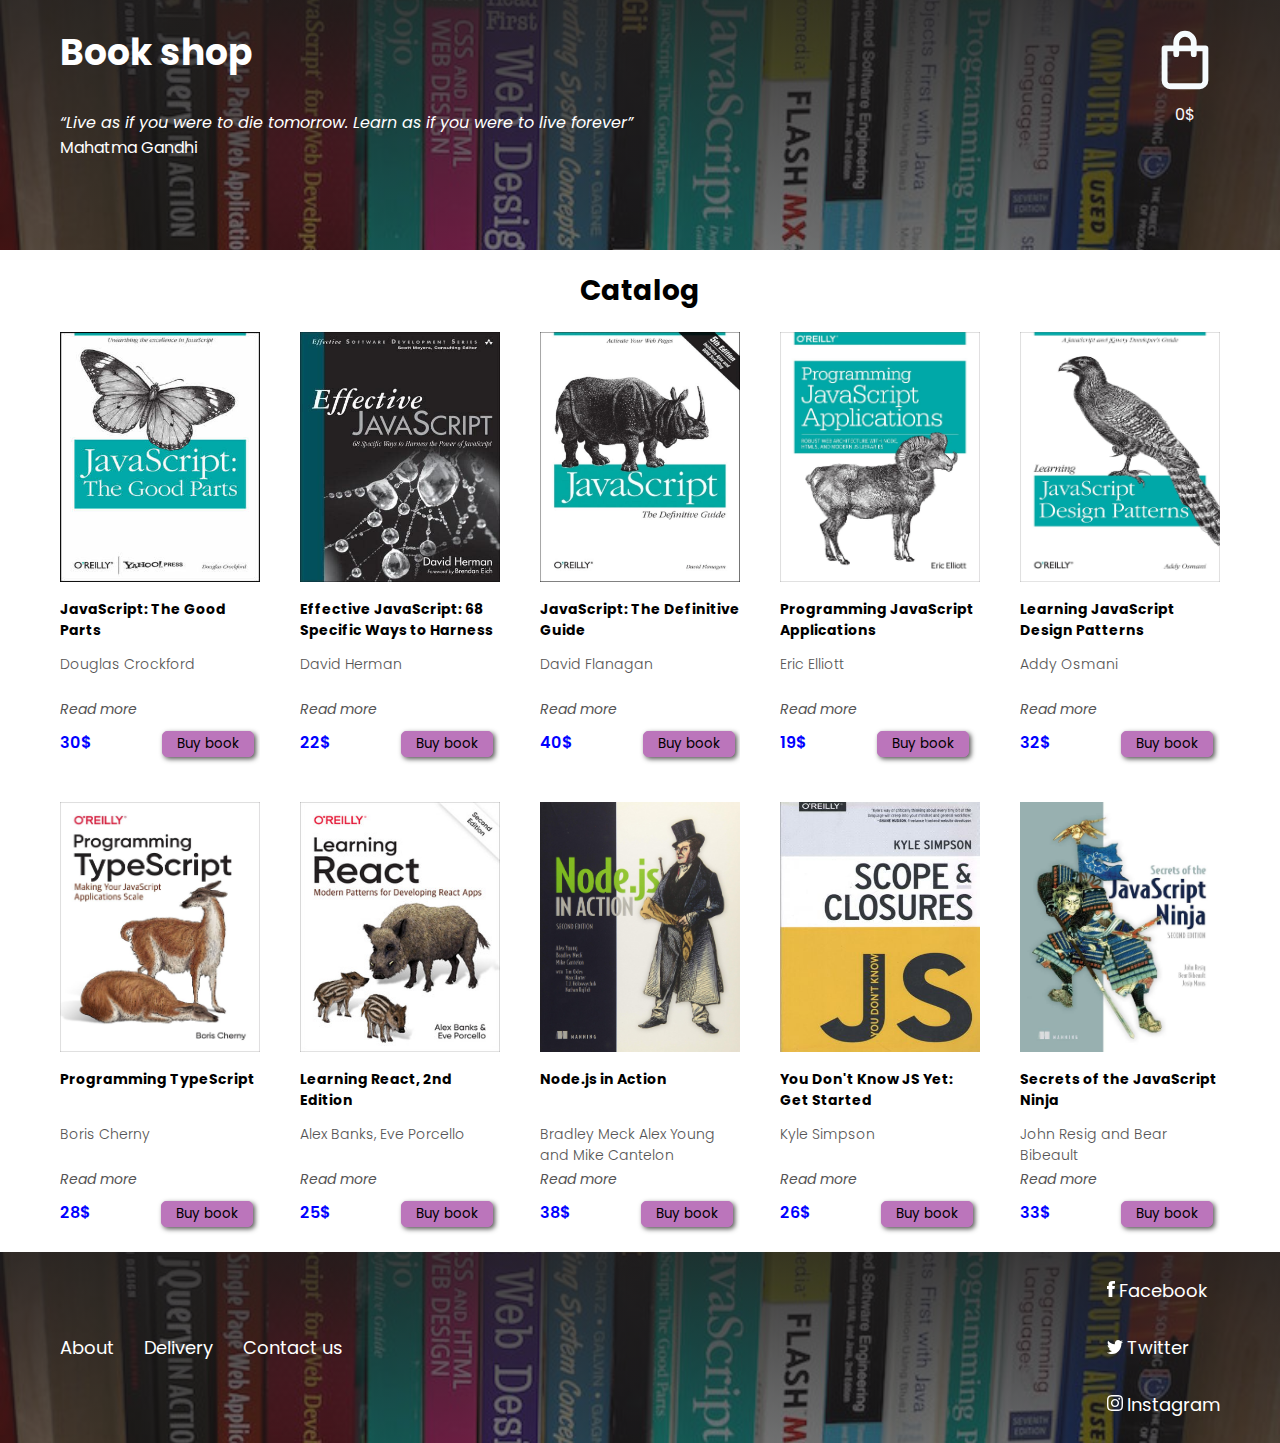
==== main-page/index.html @ 477d8d84 "feat: change project structure" ====
<!DOCTYPE html>
<html lang="en">
<head>
  <meta charset="UTF-8">
  <meta http-equiv="X-UA-Compatible" content="IE=edge">
  <meta name="viewport" content="width=device-width, initial-scale=1.0">
  <title>BookStore</title>
  <link rel="preconnect" href="https://fonts.googleapis.com">
  <link rel="preconnect" href="https://fonts.gstatic.com" crossorigin>
  <link href="https://fonts.googleapis.com/css2?family=Poppins:ital,wght@0,100;0,200;0,300;0,400;0,500;0,600;0,700;0,800;0,900;1,100;1,200;1,300;1,400;1,500;1,600;1,700;1,800;1,900&display=swap" rel="stylesheet">
  <link rel="stylesheet" href="style.css" />
</head>
<body>
  <div class="root"></div>
  <script src="script.js"></script>    
</body>
</html>
---- main-page/style.css ----
* {
  margin: 0;
  padding: 0;
  font-family: "Poppins", sans-serif;
  list-style: none;
  text-decoration: none;
}

body {
  overflow-x: hidden;
}

.body-active-menu {
  overflow-y: hidden;
}

.container {
  max-width: 1160px;
  margin: 0 auto;
  padding: 0 20px;
}

header {
  min-height: 200px;
  padding: 25px;
  background: linear-gradient(rgba(32, 30, 30, 0.85), rgba(32, 30, 30, 0.55)), url(./images/shelf.jpg);
  background-repeat: no-repeat, no-repeat;
  background-position: center, center;
  background-size: cover, cover;
}

.header-container {
  display: flex;
  justify-content: space-between;
}

h1 {
  color: #ffffff;
  font-size: 36px;
  margin-bottom: 30px;
}

.author,
.quot {
  color: #ffffff;
}

.quot {
  font-style: italic;
}

.cart-wrapper {
  transition: 300ms ease-in-out;
}
.cart-wrapper-active {
  display: flex;
  align-items: center;
  flex-direction: row-reverse;
  position: absolute;
  gap: 33px;
  font-size: 24px;
  font-weight: 600;
  background-color: #ebddc6;
  z-index: 10;
  width: 520px;
  top: 0;
  padding-top: 10px;
  right: 20px;
}
.cart-wrapper:hover {
  cursor: pointer;
}

.button-link {
  z-index: 10;
  transition: 500ms ease-in-out;
}

.confirm-order-button {
  display: none;
}
.confirm-order-button-active {
  display: block;
  z-index: 10;
  color: black;
  padding: 3px 12px;
  font-size: 13px;
  border: none;
  border-radius: 3px;
  background: rgb(187, 117, 187);
  transition: 200ms ease-in-out;
}
.confirm-order-button-active:hover {
  background: rgb(236, 178, 236);
}
.confirm-order-button-active[disabled] {
  background-color: #f6f0f0;
  color: grey;
}

.cart-menu {
  position: absolute;
  width: 100%;
  height: 100%;
  top: 0;
  right: -100%;
  transition: all 300ms ease-in-out;
}
.cart-menu-active {
  right: 0;
}
.cart-menu-wrapper {
  background-color: #ebddc6;
  padding: 100px 20px 40px;
  width: 500px;
  height: 100vh;
  display: flex;
  flex-direction: column;
  gap: 10px;
  position: absolute;
  right: 0;
  overflow-y: scroll;
}

.catalog-header {
  margin: 20px auto 20px;
  font-size: 28px;
  text-align: center;
}

.book-block {
  width: 200px;
  height: 450px;
  transition: 300ms ease-in-out;
  overflow: hidden;
}
.book-block:hover .book-img {
  transform: scale(1.1);
}
.book-img {
  height: 250px;
  width: 100%;
  transition: all 200ms ease-in-out;
}
.book-title {
  font-size: 14px;
  height: 45px;
  overflow: hidden;
  margin-bottom: 10px;
  margin-top: 10px;
}
.book-author {
  font-size: 14px;
  color: #555454;
  font-weight: 300;
  height: 35px;
}

.cart-book-block {
  display: flex;
  align-items: center;
  gap: 15px;
  width: 260px;
  transition: 300ms ease-in-out;
}
.cart-book-img {
  width: 25%;
  height: auto;
  transition: all 200ms ease-in-out;
}
.cart-book-title {
  width: 33%;
  font-size: 10px;
  margin-bottom: 10px;
  margin-top: 10px;
  flex: none;
}
.cart-book-author {
  width: 33%;
  font-size: 8px;
  color: #555454;
  font-weight: 300;
  flex: none;
}
.cart-book-price, .cart-book-number, .cart-book-sum {
  font-size: 12px;
  width: 10%;
  flex: none;
  text-align: center;
}
.cart-book-sum {
  font-weight: 600;
  margin-left: 10px;
}

.remove-book {
  margin-top: -6px;
  margin-left: 11px;
  width: 26px;
  height: auto;
}

.message {
  width: 180px;
  margin: 30% auto;
}

.read-more {
  display: block;
  color: #555454;
  margin-top: 10px;
  margin-bottom: 10px;
  font-style: italic;
  font-size: 14px;
  transition: 200ms ease-in-out;
}
.read-more:hover {
  color: rgb(187, 103, 187);
  cursor: pointer;
}

.book-price {
  color: blue;
  font-weight: 600;
}

.buy-button {
  margin-left: 70px;
  padding: 2px 14px;
  background-color: rgb(187, 117, 187);
  border: 1px solid rgb(187, 117, 187);
  border-radius: 5px;
  transition: 200ms ease-in-out;
  box-shadow: #555454 2px 2px 5px;
}
.buy-button:hover {
  background-color: rgb(236, 178, 236);
  cursor: pointer;
}

.catalog {
  display: flex;
  flex-wrap: wrap;
  gap: 20px;
  justify-content: space-between;
}

.shopping-bag {
  width: 70px;
  color: #555454;
  text-align: right;
  position: relative;
  z-index: 10;
}
.shopping-bag-counter {
  color: #fbf9fb;
  text-align: center;
  position: relative;
  z-index: 10;
}

footer {
  min-height: 100px;
  padding: 25px;
  background: linear-gradient(rgba(32, 30, 30, 0.85), rgba(32, 30, 30, 0.55)), url(./images/shelf.jpg);
  background-repeat: no-repeat, no-repeat;
  background-position: center, center;
  background-size: cover, cover;
}

.footer-container {
  display: flex;
  flex-direction: row-reverse;
  justify-content: space-between;
  align-items: center;
}

.social-media {
  display: flex;
  gap: 30px;
  flex-direction: column;
}

.nav-list {
  display: flex;
  gap: 30px;
}

.social-media-link,
.nav-list-item-link {
  color: #ffffff;
  text-decoration: none;
  font-size: 18px;
}
.social-media-link:hover,
.nav-list-item-link:hover {
  color: rgb(187, 103, 187);
}

.pop-up-background {
  display: none;
}
.pop-up-background-active {
  display: flex;
  justify-content: center;
  align-items: center;
  position: fixed;
  width: 100%;
  height: 100vh;
  top: 0;
  left: 0;
  right: 0;
  bottom: 0;
  background-color: rgba(50, 49, 49, 0.6);
}
.pop-up-block {
  position: relative;
  width: 50%;
  height: 30%;
  background-color: #ebddc6;
  border-radius: 10px;
  color: #000000;
  padding: 30px;
  overflow: overlay;
}

.close-pop-up {
  position: absolute;
  font-size: 36px;
  color: #000000;
  top: -4px;
  right: 15px;
  cursor: pointer;
}/*# sourceMappingURL=style.css.map */
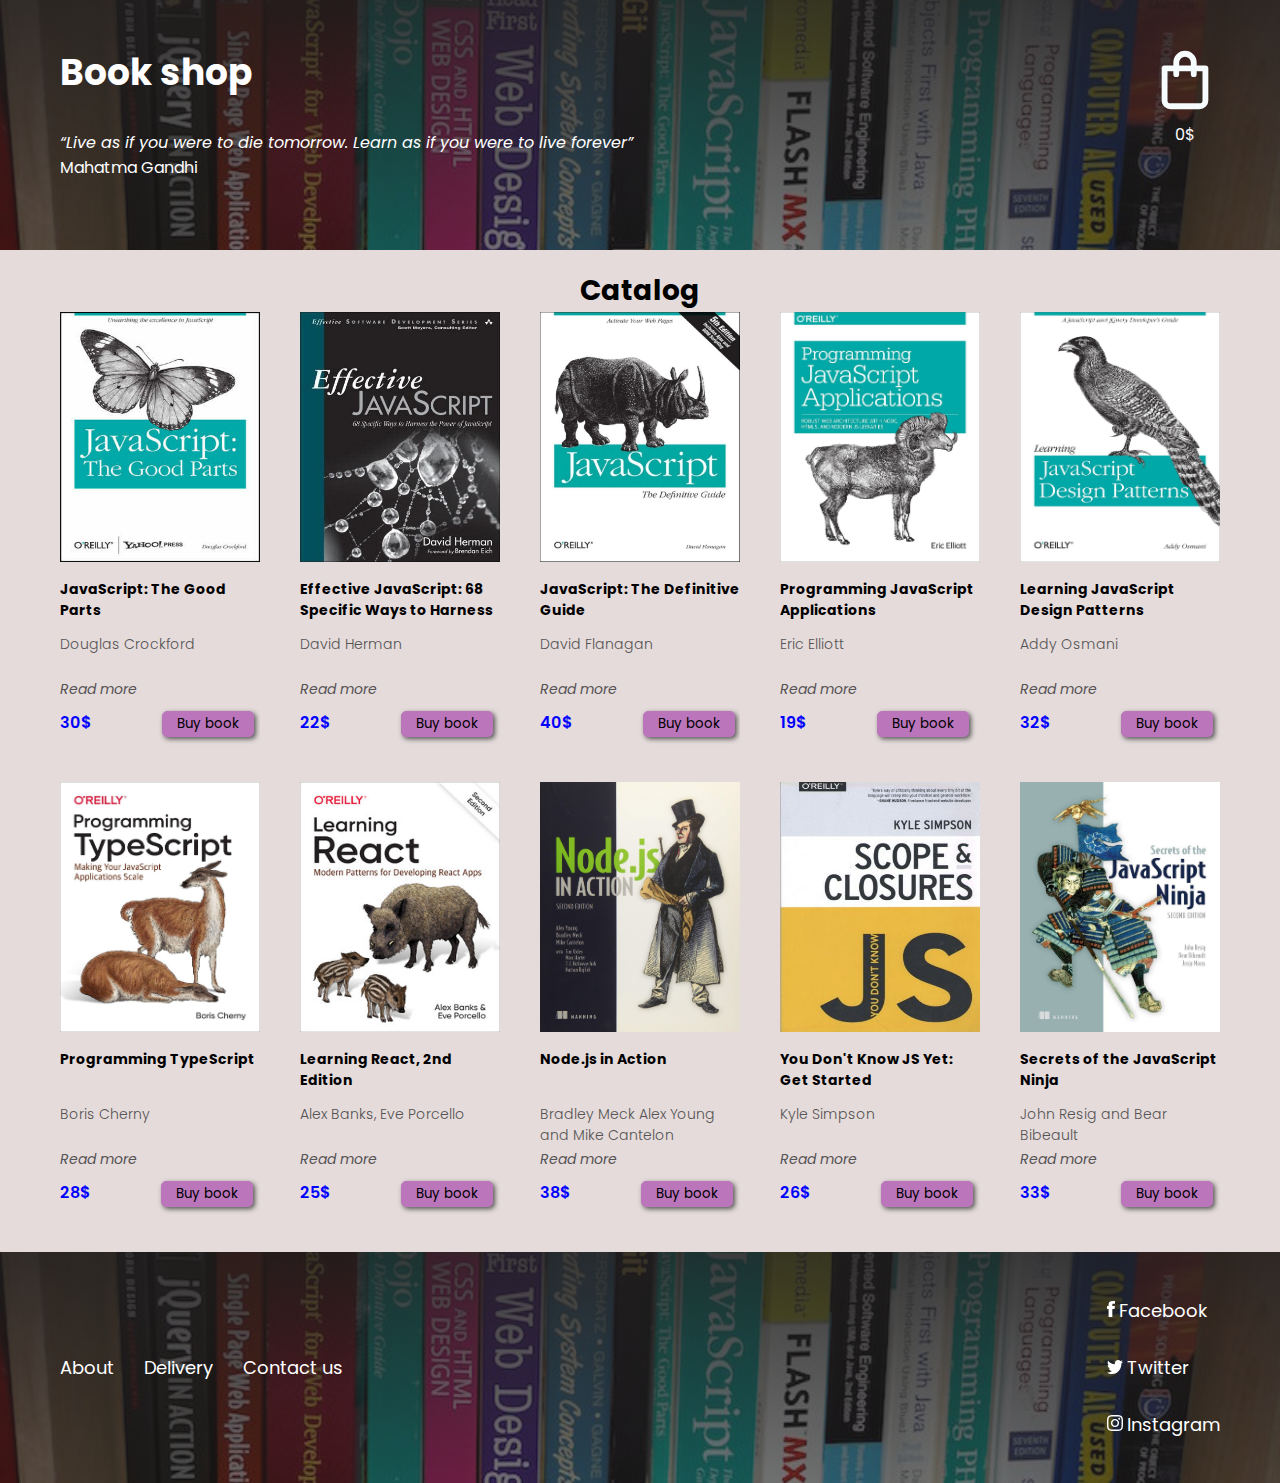
==== commit ad8f1206: "fix: format files" ====
--- a/main-page/index.html
+++ b/main-page/index.html
@@ -1,17 +1,20 @@
 <!DOCTYPE html>
 <html lang="en">
-<head>
-  <meta charset="UTF-8">
-  <meta http-equiv="X-UA-Compatible" content="IE=edge">
-  <meta name="viewport" content="width=device-width, initial-scale=1.0">
-  <title>BookStore</title>
-  <link rel="preconnect" href="https://fonts.googleapis.com">
-  <link rel="preconnect" href="https://fonts.gstatic.com" crossorigin>
-  <link href="https://fonts.googleapis.com/css2?family=Poppins:ital,wght@0,100;0,200;0,300;0,400;0,500;0,600;0,700;0,800;0,900;1,100;1,200;1,300;1,400;1,500;1,600;1,700;1,800;1,900&display=swap" rel="stylesheet">
-  <link rel="stylesheet" href="style.css" />
-</head>
-<body>
-  <div class="root"></div>
-  <script src="script.js"></script>    
-</body>
-</html>+  <head>
+    <meta charset="UTF-8" />
+    <meta http-equiv="X-UA-Compatible" content="IE=edge" />
+    <meta name="viewport" content="width=device-width, initial-scale=1.0" />
+    <title>BookStore</title>
+    <link rel="preconnect" href="https://fonts.googleapis.com" />
+    <link rel="preconnect" href="https://fonts.gstatic.com" crossorigin />
+    <link
+      href="https://fonts.googleapis.com/css2?family=Poppins:ital,wght@0,100;0,200;0,300;0,400;0,500;0,600;0,700;0,800;0,900;1,100;1,200;1,300;1,400;1,500;1,600;1,700;1,800;1,900&display=swap"
+      rel="stylesheet"
+    />
+    <link rel="stylesheet" href="style.css" />
+  </head>
+  <body>
+    <div class="root"></div>
+    <script src="script.js"></script>
+  </body>
+</html>
--- a/main-page/style.css
+++ b/main-page/style.css
@@ -8,16 +8,18 @@
 
 body {
   overflow-x: hidden;
+  background: #e5dbdb;
 }
 
 .body-active-menu {
   overflow-y: hidden;
+  padding-right: 15px;
 }
 
 .container {
   max-width: 1160px;
   margin: 0 auto;
-  padding: 0 20px;
+  padding: 20px 20px;
 }
 
 header {
@@ -123,7 +125,7 @@
 }
 
 .catalog-header {
-  margin: 20px auto 20px;
+  margin: 0 auto;
   font-size: 28px;
   text-align: center;
 }
@@ -198,6 +200,9 @@
   margin-left: 11px;
   width: 26px;
   height: auto;
+}
+.remove-book:hover {
+  cursor: pointer;
 }
 
 .message {
